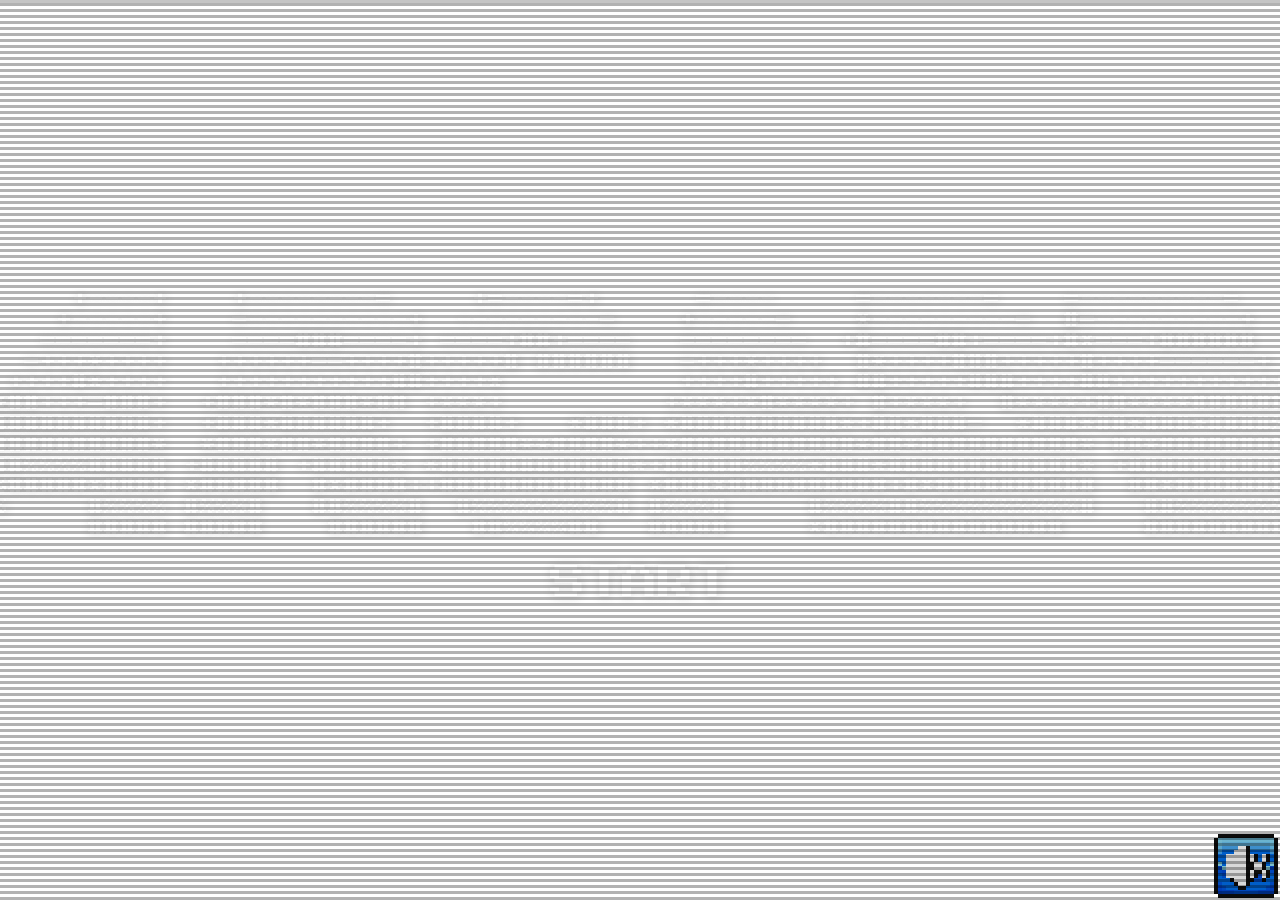
==== index.html @ b36c5b32 "First Commit" ====
<!DOCTYPE html> 
<html lang="en"> 
<head> 
    <meta charset="UTF-8"> 
    <meta name="viewport" content="width=device-width, initial-scale=0.2">
    <title></title> 
    <link rel="stylesheet" href="style.css"> 
    <link rel="stylesheet" href="scanlines.css">
    <link href="css/nes.min.css" rel="stylesheet">
    <link rel="stylesheet" href="css/font-awesome.min.css"> 
    <script src="script.js"></script>
</head> 
<body>
    <div class="scanlines"></div>
    <video autoplay loop muted playsinline id="bg-video">
        <source src="images/background.mp4" type="video/mp4">
        Your browser does not support the video tag.
    </video>

    <audio id="musicbg" loop>
        <source src="audio/musicbg.mp3" type="audio/mp3">
        Your browser does not support the audio tag.
    </audio>

    <div id="transition-fade"></div>

    

<div class="ascii">    
<pre class="glow disappear">
                       +----+    +--------=     +=----=+      =----     =-------=    =---------=                     
                      +-----+    =----------+  ---------=    +-----=    *---------=  #=---------+                    
                     =======+    ====###====+ ====+##+====   ========  +#====##+====+#*===+######                    
                    =+++*++++   ++++++==++++#+++++# ######   =+++*++++  #*++++###+++++#++++======+                   
                   ++++#*++++   +++++++++++##++++*           ++++#+++++ ##+++++###++++##+++++++++++                  
                 +*##+++=###+  +###*#*###*## +***+          +***+*#****+ #+***+  #****+##****######*                 
                +*##########+  +###*######+  +####+   *###+ *##########*+##*###=  *###*##*###*####%#                 
               +############*  *###*##*####+ +#####**####*++*###########*##*##########* ##*##########*               
              +#####%%%%##### +##### +#####* *############*+#####%%%%*###*############* +#############+              
             *####%#####*#### *#####  #*####++############ *###*##########+#*##########  ##*###########+             
             #%%%#%     #%%%% #%%%#   ##%%%%#  #%%%%%%%%%# #%%%#     #%%%%##%%%%%%%%%%#   ##%%%%%%%%%%%#             
             #####      ##### #####    ######   ##%%%%##   #####     *###############     ##############</pre>
</div>
    <!-- <p class="glow">Choose a game to play:</p>  -->
    <div id="menu"> 
        <button id="start-btnjs" class="start-btn glow blink_me">START</button>
        <button onclick="playaudio()" class="sprite-btn audio-y-btn"></button>
        <!-- <button class="nes-btn" onclick="location.href='rock-paper-scissors.html'">Play Rock, Paper, Scissors</button> 
        <button class="nes-btn" onclick="location.href='type-racer.html'">Play Type Racer</button>  -->
    </div> 
</body> 
</html>
---- style.css ----
@import url('https://fonts.googleapis.com/css2?family=Barlow:ital,wght@0,100;0,200;0,300;0,400;0,500;0,600;0,700;0,800;0,900;1,100;1,200;1,300;1,400;1,500;1,600;1,700;1,800;1,900&family=Poppins:ital,wght@0,100;0,200;0,300;0,400;0,500;0,600;0,700;0,800;0,900;1,100;1,200;1,300;1,400;1,500;1,600;1,700;1,800;1,900&family=Press+Start+2P&family=Sixtyfour+Convergence&display=swap');


body {
    font-family: "Press Start 2P", system-ui;
    display: flex;
    justify-content: center;  /*Center horizontally */
    align-items: center;  /* Center vertically */
    height: 100vh;  /* Full viewport height */
    margin: 0;
    flex-direction: column;  /* Stack elements vertically */
    text-align: center;  /* Center text */
}

pre {
    white-space: pre-wrap;
    width: 100%;
    margin: auto;
    font-size: min(4vw, 16px);
    line-height: 1.3;
    font-family: "Courier New", monospace; /* Keeps ASCII aligned */
    /* text-align: center; */
    white-space: pre; /* Prevents collapsing spaces */
    overflow-x: hidden;
}

.ascii {
    display: flex;
    justify-content: center;
    align-items: center;
    width:max-content;
    overflow: hidden; /* Prevent scrolling */
}

/* .bg-image {
    position: fixed;
    top: 0;
    left: 0;
    width: 100vw;
    height: 100vh;
    background: url("images/back.jpg") no-repeat center center;
    background-size: cover;
    z-index: -1; /* Places it behind all content }*/

.glow {
    /* background:#111; */
    color:#fff;
    text-shadow:1px 1px 10px #fff, 1px 1px 10px #ccc;
}

.blink_me {
    animation: blinker 1s linear infinite;
  }
  
  @keyframes blinker {
    50% {
      opacity: 0;
    }
  }

.start-btn {
    border: none;
    font-size: 36px;
    background: transparent;
}

.start-btn:hover {
    color: #ccc;
}

.start-btn:focus {
    outline: none;
}

#bg-video {
    position: fixed;
    top: 0;
    left: 0;
    width: 100%;
    height: 100%;
    object-fit: cover; /* Makes the video fit the screen */
    z-index: -1; /* Sends it behind all content */
    filter: brightness(50%); /* Optional: darken for contrast */
}

.sprite-btn {
    border: none;
    display: inline-block;
    width: 16px;  /* Button width */
    height: 16px; /* Button height */
    background: url('images/buttons.png') no-repeat;
    image-rendering: pixelated; /* Keeps it sharp */
    transform: scale(4);
    transform-origin: top left;
    filter: brightness(85%);
}

.sprite-btn:hover {
    filter: brightness(75%);
}

.sprite-btn:focus {
    outline: none;
}

.audio-y-btn {
    background-position: -16px -160px;
    position: fixed;
    bottom: 50px;
    right: 50px;
    /* padding: 10px 20px; */
}
.audio-y-btn.toggled {
    background-position: 0px -160px;
}

@keyframes fadeOut {
    0% { opacity: 0; }
    20% { opacity: 0.2;  }
    40% { opacity: 0.4;  }
    60% { opacity: 0.6;  }
    80% { opacity: 0.8;  }
    100% { opacity: 1; }
}

@keyframes fadeIn {
    0% { opacity: 1; }
    20% { opacity: 0.8;  }
    40% { opacity: 0.6;  }
    60% { opacity: 0.4;  }
    80% { opacity: 0.2;  }
    100% { opacity: 0; }
}

#transition-fade {
    position: fixed;
    top: 0;
    left: 0;
    width: 100%;
    height: 100%;
    background: black;
    opacity: 0;
    pointer-events: none;
    z-index: 9999;
}

.fades-out {
    animation: fadeOut 3s steps(5, end);
}

.fades-in {
    animation: fadeIn 3s steps(5, end);
}
---- scanlines.css ----
/* REGULAR SCANLINES SETTINGS */
/* MOVING SCANLINE SETTINGS */
/* MIXINS */
/* CSS .scanlines CLASS */
.scanlines {
  position: fixed;
  top: 0;
  left: 0;
  width: 100vw;
  height: 100vh;
  pointer-events: none; /* Ensures interaction with underlying elements */
  z-index: 9999; /* Keeps it above everything */
  mix-blend-mode: normal; /* Blends scanlines with content */
  overflow: hidden;
}
.scanlines:before, .scanlines:after {
  display: block;
  pointer-events: none;
  content: "";
  position: absolute;
}
.scanlines:before {
  width: 100%;
  height: 3px;
  z-index: 9;
  background: rgba(0, 0, 0, 0.3);
  opacity: 0.75;
  animation: scanline 6s linear infinite;
}
.scanlines:after {
  top: 0;
  right: 0;
  bottom: 0;
  left: 0;
  z-index: 8;
  background: linear-gradient(to bottom, transparent 50%, rgba(0, 0, 0, 0.3) 51%);
  background-size: 100% 6px;
  animation: scanlines 1s steps(60) infinite;
}

/* ANIMATE UNIQUE SCANLINE */
@keyframes scanline {
  0% {
    transform: translate3d(0, 200000%, 0);
  }
}
@keyframes scanlines {
  0% {
    background-position: 0 50%;
  }
}/*# sourceMappingURL=scanlines.css.map */
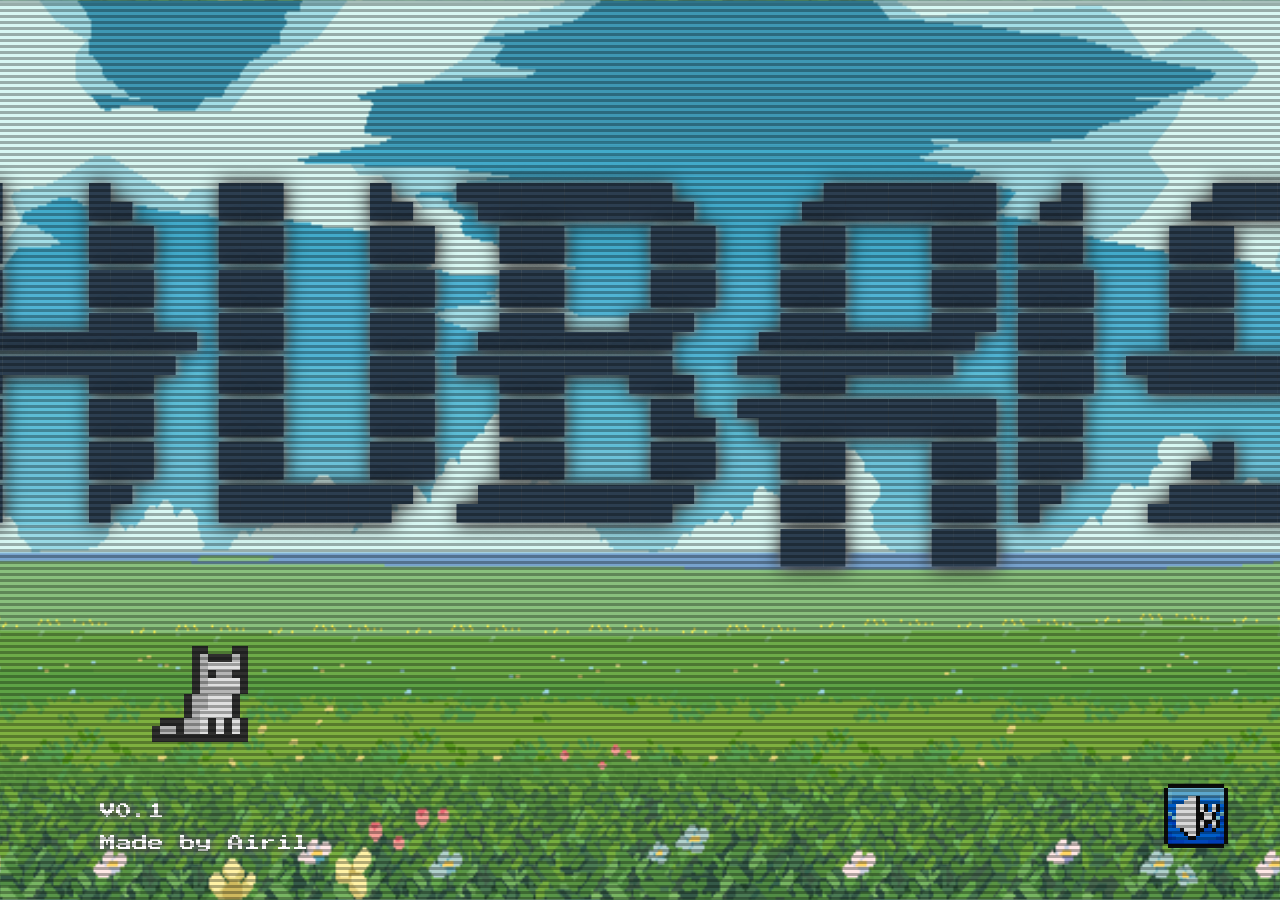
==== commit e4a901ac: "update" ====
--- a/index.html
+++ b/index.html
@@ -2,15 +2,24 @@
 <html lang="en"> 
 <head> 
     <meta charset="UTF-8"> 
-    <meta name="viewport" content="width=device-width, initial-scale=0.2">
-    <title></title> 
+    <meta name="viewport" content="width=device-width, initial-scale=0.8">
+    <title>Hubris</title> 
     <link rel="stylesheet" href="style.css"> 
     <link rel="stylesheet" href="scanlines.css">
-    <link href="css/nes.min.css" rel="stylesheet">
+    <link rel="stylesheet" href="parallax.css">
     <link rel="stylesheet" href="css/font-awesome.min.css"> 
     <script src="script.js"></script>
 </head> 
 <body>
+    <div class="content">
+        <div class="paralax">
+            <div class="layer layer-four" data-image="images/parallax/1.png"></div>
+            <div class="layer layer-three" data-image="images/parallax/2.png"></div>
+            <div class="layer layer-two" data-image="images/parallax/3.png"></div>
+            <div class="layer layer-one" data-image="images/parallax/4.png"></div>
+        </div>
+    </div>
+    
     <div class="scanlines"></div>
     <video autoplay loop muted playsinline id="bg-video">
         <source src="images/background.mp4" type="video/mp4">
@@ -18,28 +27,32 @@
     </video>
 
     <audio id="musicbg" loop>
-        <source src="audio/musicbg.mp3" type="audio/mp3">
+        <source src="audio/musicbg.wav" type="audio/wav">
         Your browser does not support the audio tag.
     </audio>
 
     <div id="transition-fade"></div>
 
-    
+    <div class="cat">
+        <img class="cat-img" src="images/cat.png"/>
+    </div>
+
+
 
 <div class="ascii">    
 <pre class="glow disappear">
-                       +----+    +--------=     +=----=+      =----     =-------=    =---------=                     
-                      +-----+    =----------+  ---------=    +-----=    *---------=  #=---------+                    
-                     =======+    ====###====+ ====+##+====   ========  +#====##+====+#*===+######                    
-                    =+++*++++   ++++++==++++#+++++# ######   =+++*++++  #*++++###+++++#++++======+                   
-                   ++++#*++++   +++++++++++##++++*           ++++#+++++ ##+++++###++++##+++++++++++                  
-                 +*##+++=###+  +###*#*###*## +***+          +***+*#****+ #+***+  #****+##****######*                 
-                +*##########+  +###*######+  +####+   *###+ *##########*+##*###=  *###*##*###*####%#                 
-               +############*  *###*##*####+ +#####**####*++*###########*##*##########* ##*##########*               
-              +#####%%%%##### +##### +#####* *############*+#####%%%%*###*############* +#############+              
-             *####%#####*#### *#####  #*####++############ *###*##########+#*##########  ##*###########+             
-             #%%%#%     #%%%% #%%%#   ##%%%%#  #%%%%%%%%%# #%%%#     #%%%%##%%%%%%%%%%#   ##%%%%%%%%%%%#             
-             #####      ##### #####    ######   ##%%%%##   #####     *###############     ##############</pre>
+                                                                        
+     ▄█    █▄    ███    █▄  ▀█████████▄     ▄████████  ▄█     ▄████████  
+    ███    ███   ███    ███   ███    ███   ███    ███ ███    ███    ███  
+    ███    ███   ███    ███   ███    ███   ███    ███ ███▌   ███    █▀   
+   ▄███▄▄▄▄███▄▄ ███    ███  ▄███▄▄▄██▀   ▄███▄▄▄▄██▀ ███▌   ███         
+  ▀▀███▀▀▀▀███▀  ███    ███ ▀▀███▀▀▀██▄  ▀▀███▀▀▀▀▀   ███▌ ▀███████████  
+    ███    ███   ███    ███   ███    ██▄ ▀███████████ ███           ███  
+    ███    ███   ███    ███   ███    ███   ███    ███ ███     ▄█    ███  
+    ███    █▀    ████████▀  ▄█████████▀    ███    ███ █▀    ▄████████▀   
+                                           ███    ███                    
+                                                                         
+</pre>
 </div>
     <!-- <p class="glow">Choose a game to play:</p>  -->
     <div id="menu"> 
@@ -48,5 +61,7 @@
         <!-- <button class="nes-btn" onclick="location.href='rock-paper-scissors.html'">Play Rock, Paper, Scissors</button> 
         <button class="nes-btn" onclick="location.href='type-racer.html'">Play Type Racer</button>  -->
     </div> 
+
+    <p id="ver" class="glow">V0.1 <br> Made by Airil</p>
 </body> 
 </html> 
--- a/style.css
+++ b/style.css
@@ -1,28 +1,34 @@
 
 @import url('https://fonts.googleapis.com/css2?family=Barlow:ital,wght@0,100;0,200;0,300;0,400;0,500;0,600;0,700;0,800;0,900;1,100;1,200;1,300;1,400;1,500;1,600;1,700;1,800;1,900&family=Poppins:ital,wght@0,100;0,200;0,300;0,400;0,500;0,600;0,700;0,800;0,900;1,100;1,200;1,300;1,400;1,500;1,600;1,700;1,800;1,900&family=Press+Start+2P&family=Sixtyfour+Convergence&display=swap');
 
-
+*{
+    font-family: "Press Start 2P", system-ui;
+
+}
 body {
-    font-family: "Press Start 2P", system-ui;
+    cursor: url('images/default.png'), default;
     display: flex;
     justify-content: center;  /*Center horizontally */
     align-items: center;  /* Center vertically */
     height: 100vh;  /* Full viewport height */
     margin: 0;
     flex-direction: column;  /* Stack elements vertically */
-    text-align: center;  /* Center text */
-}
-
-pre {
-    white-space: pre-wrap;
-    width: 100%;
+}
+
+a, button, input {
+    cursor: url('images/pointer.png'), pointer;
+}
+
+pre.glow {
+    color:#2c3e50;
+    width: auto;
     margin: auto;
-    font-size: min(4vw, 16px);
-    line-height: 1.3;
+    font-size: 36px;
+    line-height: 1.2;
     font-family: "Courier New", monospace; /* Keeps ASCII aligned */
-    /* text-align: center; */
-    white-space: pre; /* Prevents collapsing spaces */
+    white-space: pre-wrap; /* Prevents collapsing spaces */
     overflow-x: hidden;
+    text-shadow:1px 1px 20px #000000, 1px 1px 10px #ffffff;
 }
 
 .ascii {
@@ -31,6 +37,7 @@
     align-items: center;
     width:max-content;
     overflow: hidden; /* Prevent scrolling */
+    z-index: 2;
 }
 
 /* .bg-image {
@@ -44,9 +51,8 @@
     z-index: -1; /* Places it behind all content }*/
 
 .glow {
-    /* background:#111; */
-    color:#fff;
-    text-shadow:1px 1px 10px #fff, 1px 1px 10px #ccc;
+    color: #ffffff;    
+    text-shadow:1px 1px 10px #000000, 1px 1px 10px #ffffff;
 }
 
 .blink_me {
@@ -60,8 +66,10 @@
   }
 
 .start-btn {
+    color: #ffffff ;
+    padding-top: 100px;
     border: none;
-    font-size: 36px;
+    font-size: 46px;
     background: transparent;
 }
 
@@ -107,12 +115,47 @@
 .audio-y-btn {
     background-position: -16px -160px;
     position: fixed;
-    bottom: 50px;
-    right: 50px;
+    bottom: 100px;
+    right: 100px;
     /* padding: 10px 20px; */
 }
 .audio-y-btn.toggled {
     background-position: 0px -160px;
+}
+
+#ver {
+    line-height: 2;
+    position: fixed;
+    left: 100px;
+    bottom: 25px;
+    z-index: 1;
+}
+
+@keyframes catWalk {
+    from {
+        transform: translate3d(0px,-50%,0);
+    } 
+    to {
+        transform: translate3d(-100%,-50%,0);
+    }
+}
+    
+.cat {
+    display: block;
+    position: absolute; 
+    left: 15vw;
+    bottom: 30vh;
+    z-index: 1;
+    margin: none;
+    image-rendering: pixelated;
+    transform: scale(8);
+    width: 32px;
+    height: 32px;
+    overflow: hidden;
+}
+
+.cat-img {
+    animation: catWalk 1.2s steps(8) infinite;
 }
 
 @keyframes fadeOut {
@@ -124,14 +167,6 @@
     100% { opacity: 1; }
 }
 
-@keyframes fadeIn {
-    0% { opacity: 1; }
-    20% { opacity: 0.8;  }
-    40% { opacity: 0.6;  }
-    60% { opacity: 0.4;  }
-    80% { opacity: 0.2;  }
-    100% { opacity: 0; }
-}
 
 #transition-fade {
     position: fixed;
@@ -145,14 +180,23 @@
     z-index: 9999;
 }
 
+
 .fades-out {
     animation: fadeOut 3s steps(5, end);
 }
 
 .fades-in {
-    animation: fadeIn 3s steps(5, end);
-}
-
-
-
-
+    animation: fadeIn 3s steps(5, end) forwards;
+}
+
+.outline {
+    text-shadow: 
+    -2px -2px 0 black, 
+     2px -2px 0 black, 
+    -2px  2px 0 black, 
+     2px  2px 0 black;
+}
+
+
+
+
--- a/parallax.css
+++ b/parallax.css
@@ -0,0 +1,83 @@
+html, body {
+  margin: 0;
+  padding: 0;
+  width: 100%;
+  height: 100%;
+}
+
+section {
+  margin: 0;
+  position: relative;
+  width: 100%;
+  height: 100%;
+  background-color: #C0B3A0;
+}
+
+.content {
+  position: absolute;
+  width: 100%;
+  height: 100%;
+  overflow: hidden;
+}
+
+.paralax {
+  position: absolute;
+  width: 100%;
+  height: 100%;
+  overflow: hidden;
+  background: url("/images/parallax/1.png");
+  background-size: cover;
+  background-position: center;
+}
+
+.paralax .layer {
+  position: absolute;
+  width: 400%;
+  will-change: transform;
+  transform: translate3d(0, 0, 0);
+  backface-visibility: hidden;
+}
+
+.paralax .layer-one {
+  height: 100%;
+  bottom: 0;
+  background: repeat-x;
+  background-size: 25% 100%;
+  animation: slideshow 90s linear infinite;
+}
+
+.paralax .layer-two {
+  height: 100%;
+  bottom: 0%;
+  background: repeat-x;
+  background-size: 25% 100%;
+  animation: slideshow 180s linear infinite;
+}
+
+.paralax .layer-three {
+  height: 100%;
+  bottom: 0%;
+  background: repeat-x;
+  background-size: 25% 100%;
+  animation: slideshow 360s linear infinite;
+}
+
+.paralax .layer-four {
+  height: 100%;
+  bottom: 0%;
+  background: repeat-x;
+  background-size: 25% 100%;
+  animation: slideshow 720s linear infinite;
+}
+
+@keyframes slideshow {
+  0% {
+    transform: translate3d(0, 0, 0);
+  }
+  100% {
+    transform: translate3d(-50%, 0, 0);
+  }
+}
+.stationary {
+  animation: none !important;
+}/*# sourceMappingURL=parallax.css.map */
